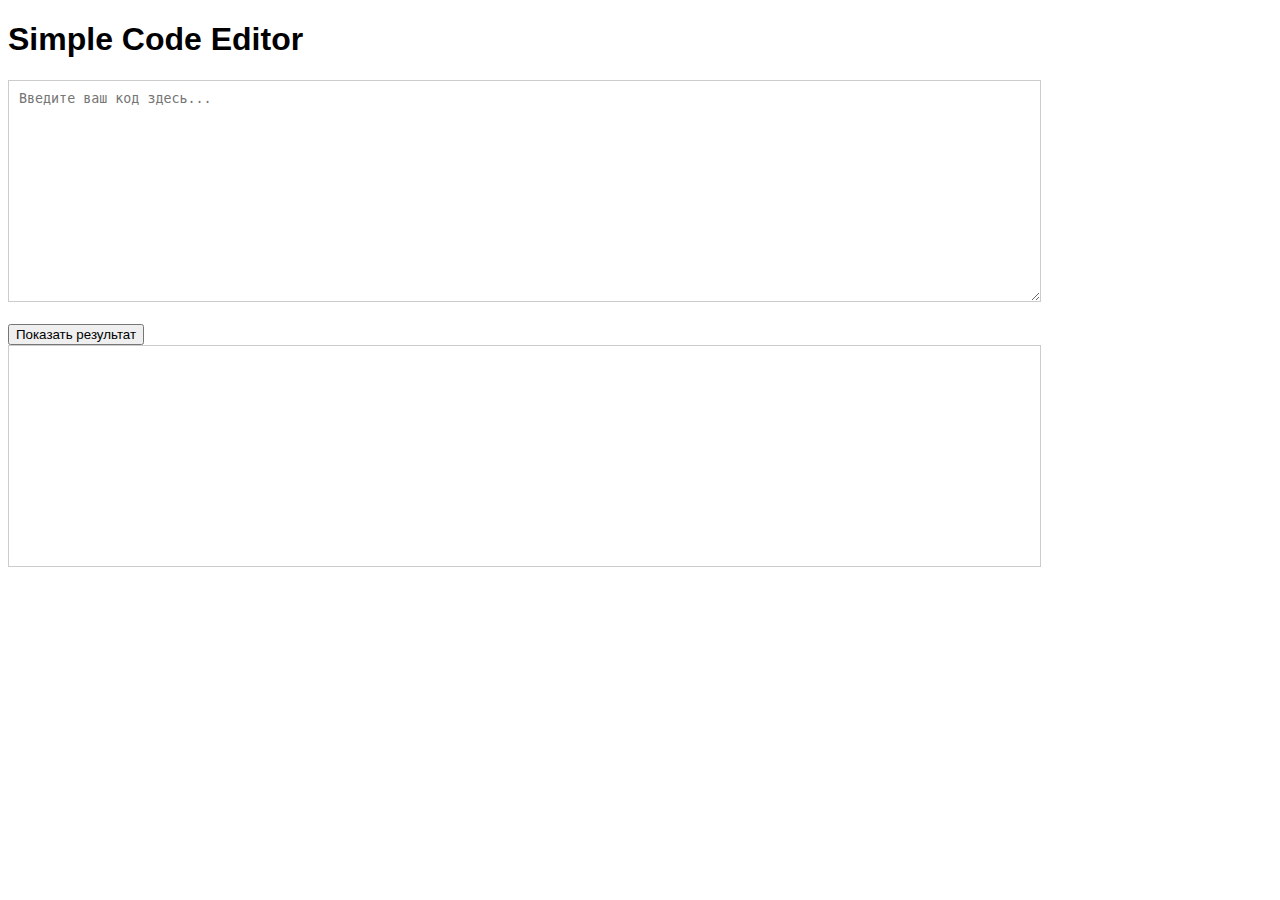
==== index.html @ ea0ed166 "Update index.html" ====
<!DOCTYPE html>
<html>
<head>
<title>Ray.so Imitation</title>
<style>
body {
  font-family: sans-serif;
}
textarea {
  width: 80%;
  height: 200px;
  padding: 10px;
  border: 1px solid #ccc;
}
#output {
  width: 80%;
  height: 200px;
  border: 1px solid #ccc;
  padding: 10px;
  white-space: pre-wrap; /* Allow line breaks in output */
}
</style>
</head>
<body>

<h1>Simple Code Editor</h1>

<textarea id="codeInput" placeholder="Введите ваш код здесь..."></textarea><br><br>

<button onclick="showOutput()">Показать результат</button>

<div id="output"></div>

<script>
function showOutput() {
  let code = document.getElementById("codeInput").value;
  document.getElementById("output").innerText = "Результат:\n" + code; //  Только выводит введенный текст.  Без обработки кода.
}
</script>

</body>
</html>
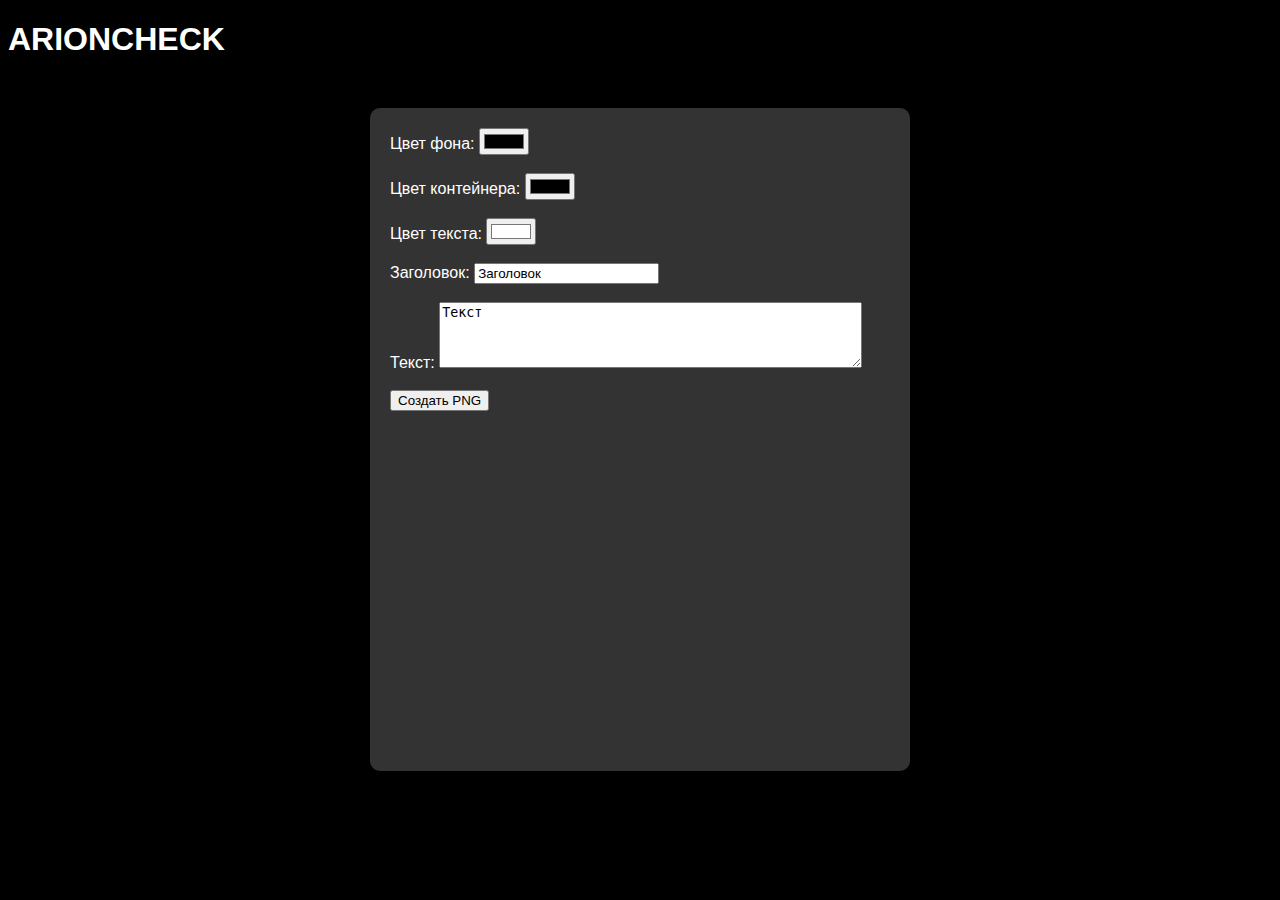
==== commit b95fba5f: "Update index.html" ====
--- a/index.html
+++ b/index.html
@@ -1,42 +1,97 @@
 <!DOCTYPE html>
 <html>
 <head>
-<title>Ray.so Imitation</title>
+<title>ARIONCHECK</title>
 <style>
 body {
+  background-color: black;
+  color: white;
   font-family: sans-serif;
 }
-textarea {
-  width: 80%;
-  height: 200px;
-  padding: 10px;
-  border: 1px solid #ccc;
+#container {
+  width: 500px;
+  margin: 50px auto;
+  padding: 20px;
+  background-color: #333;
+  border-radius: 10px;
 }
-#output {
-  width: 80%;
-  height: 200px;
-  border: 1px solid #ccc;
-  padding: 10px;
-  white-space: pre-wrap; /* Allow line breaks in output */
+#canvasContainer {
+  width: 400px;
+  height: 300px;
+  margin: 20px auto;
 }
 </style>
 </head>
 <body>
+  <h1>ARIONCHECK</h1>
+  <div id="container">
+    <label for="backgroundColor">Цвет фона:</label>
+    <input type="color" id="backgroundColor" value="#000000"><br><br>
+    <label for="containerColor">Цвет контейнера:</label>
+    <input type="color" id="containerColor" value="rgba(0,0,0,0.5)"><br><br>
+    <label for="textColor">Цвет текста:</label>
+    <input type="color" id="textColor" value="#FFFFFF"><br><br>
+    <label for="title">Заголовок:</label>
+    <input type="text" id="title" value="Заголовок"><br><br>
+    <label for="text">Текст:</label>
+    <textarea id="text" rows="4" cols="50">Текст</textarea><br><br>
+    <button onclick="generatePNG()">Создать PNG</button>
+    <div id="canvasContainer">
+      <canvas id="myCanvas"></canvas>
+    </div>
+    <a id="downloadLink" download="arioncheck.png" style="display:none;"></a>
+  </div>
 
-<h1>Simple Code Editor</h1>
 
-<textarea id="codeInput" placeholder="Введите ваш код здесь..."></textarea><br><br>
+  <script>
+    function generatePNG() {
+      const canvas = document.getElementById('myCanvas');
+      const ctx = canvas.getContext('2d');
+      const backgroundColor = document.getElementById('backgroundColor').value;
+      const containerColor = document.getElementById('containerColor').value;
+      const textColor = document.getElementById('textColor').value;
+      const title = document.getElementById('title').value;
+      const text = document.getElementById('text').value;
 
-<button onclick="showOutput()">Показать результат</button>
+      ctx.clearRect(0, 0, canvas.width, canvas.height);
+      ctx.fillStyle = backgroundColor;
+      ctx.fillRect(0, 0, canvas.width, canvas.height);
 
-<div id="output"></div>
 
-<script>
-function showOutput() {
-  let code = document.getElementById("codeInput").value;
-  document.getElementById("output").innerText = "Результат:\n" + code; //  Только выводит введенный текст.  Без обработки кода.
-}
-</script>
+      ctx.fillStyle = containerColor;
+      ctx.strokeStyle = textColor; // обводка того же цвета что и текст
+      ctx.lineWidth = 2;
+      ctx.beginPath();
+      ctx.roundRect(50, 50, 300, 180, 10); //x,y,width,height,radius
+      ctx.fill();
+      ctx.stroke();
 
+
+      ctx.fillStyle = textColor;
+      ctx.font = '20px sans-serif';
+      ctx.fillText(title, 70, 90);
+      ctx.fillText(text, 70, 120);
+
+      const link = document.getElementById('downloadLink');
+      link.href = canvas.toDataURL('image/png');
+      link.style.display = 'block';
+      link.click();
+      link.style.display = 'none';
+    }
+
+    //Решение проблемы с закругленными углами
+    CanvasRenderingContext2D.prototype.roundRect = function (x, y, w, h, r) {
+      if (w < 2 * r) r = w / 2;
+      if (h < 2 * r) r = h / 2;
+      this.beginPath();
+      this.moveTo(x + r, y);
+      this.arcTo(x + w, y, x + w, y + h, r);
+      this.arcTo(x + w, y + h, x, y + h, r);
+      this.arcTo(x, y + h, x, y, r);
+      this.arcTo(x, y, x + w, y, r);
+      this.closePath();
+      return this;
+    }
+  </script>
 </body>
 </html>
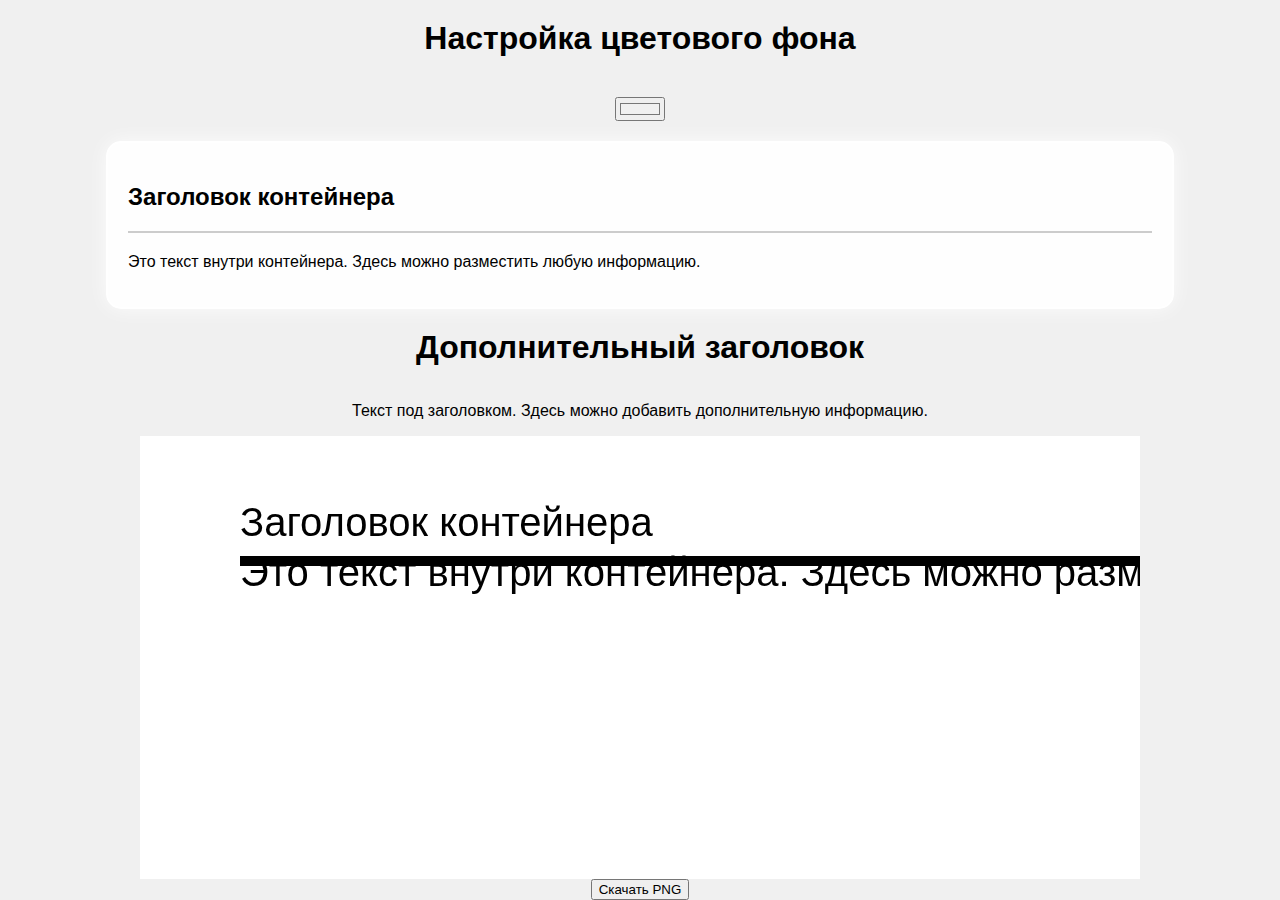
==== commit 80e5a71f: "Update index.html" ====
--- a/index.html
+++ b/index.html
@@ -1,97 +1,106 @@
 <!DOCTYPE html>
-<html>
+<html lang="ru">
 <head>
-<title>ARIONCHECK</title>
-<style>
-body {
-  background-color: black;
-  color: white;
-  font-family: sans-serif;
-}
-#container {
-  width: 500px;
-  margin: 50px auto;
-  padding: 20px;
-  background-color: #333;
-  border-radius: 10px;
-}
-#canvasContainer {
-  width: 400px;
-  height: 300px;
-  margin: 20px auto;
-}
-</style>
+    <meta charset="UTF-8">
+    <meta name="viewport" content="width=device-width, initial-scale=1.0">
+    <title>Пример сайта</title>
+    <style>
+        body {
+            margin: 0;
+            font-family: Arial, sans-serif;
+            display: flex;
+            flex-direction: column;
+            align-items: center;
+            justify-content: center;
+            height: 100vh;
+            background-color: #f0f0f0;
+        }
+        
+        h1 {
+            margin: 20px 0;
+        }
+
+        #backgroundColor {
+            margin: 20px 0;
+        }
+
+        .container {
+            width: 80%;
+            max-width: 1200px;
+            border-radius: 15px;
+            border: 2px solid #fff;
+            box-shadow: 0 0 20px rgba(255, 255, 255, 0.8);
+            padding: 20px;
+            background: rgba(255, 255, 255, 0.9);
+            position: relative;
+        }
+
+        .line {
+            height: 2px;
+            background: #ccc;
+            margin: 20px 0;
+        }
+
+        .canvas-container {
+            overflow: hidden;
+            width: 100%;
+            max-width: 1000px;
+            height: 500px;
+            position: relative;
+        }
+    </style>
 </head>
 <body>
-  <h1>ARIONCHECK</h1>
-  <div id="container">
-    <label for="backgroundColor">Цвет фона:</label>
-    <input type="color" id="backgroundColor" value="#000000"><br><br>
-    <label for="containerColor">Цвет контейнера:</label>
-    <input type="color" id="containerColor" value="rgba(0,0,0,0.5)"><br><br>
-    <label for="textColor">Цвет текста:</label>
-    <input type="color" id="textColor" value="#FFFFFF"><br><br>
-    <label for="title">Заголовок:</label>
-    <input type="text" id="title" value="Заголовок"><br><br>
-    <label for="text">Текст:</label>
-    <textarea id="text" rows="4" cols="50">Текст</textarea><br><br>
-    <button onclick="generatePNG()">Создать PNG</button>
-    <div id="canvasContainer">
-      <canvas id="myCanvas"></canvas>
+    <h1>Настройка цветового фона</h1>
+    <input type="color" id="backgroundColor" value="#f0f0f0" />
+    <div class="container">
+        <h2>Заголовок контейнера</h2>
+        <div class="line"></div>
+        <p>Это текст внутри контейнера. Здесь можно разместить любую информацию.</p>
     </div>
-    <a id="downloadLink" download="arioncheck.png" style="display:none;"></a>
-  </div>
+  
+    <h1>Дополнительный заголовок</h1>
+    <p>Текст под заголовком. Здесь можно добавить дополнительную информацию.</p>
 
+    <div class="canvas-container">
+        <canvas id="canvas" width="3840" height="2160"></canvas>
+    </div>
+  
+    <button id="downloadBtn">Скачать PNG</button>
 
-  <script>
-    function generatePNG() {
-      const canvas = document.getElementById('myCanvas');
-      const ctx = canvas.getContext('2d');
-      const backgroundColor = document.getElementById('backgroundColor').value;
-      const containerColor = document.getElementById('containerColor').value;
-      const textColor = document.getElementById('textColor').value;
-      const title = document.getElementById('title').value;
-      const text = document.getElementById('text').value;
+    <script>
+        const backgroundColorPicker = document.getElementById('backgroundColor');
+        const container = document.querySelector('.container');
+        const canvas = document.getElementById('canvas');
+        const ctx = canvas.getContext('2d');
 
-      ctx.clearRect(0, 0, canvas.width, canvas.height);
-      ctx.fillStyle = backgroundColor;
-      ctx.fillRect(0, 0, canvas.width, canvas.height);
+        // Функция для изменения цвета фона
+        backgroundColorPicker.addEventListener('input', (event) => {
+            document.body.style.backgroundColor = event.target.value;
+        });
 
+        // Отрисовка содержимого на канвасе
+        function drawCanvas() {
+            ctx.fillStyle = '#fff';
+            ctx.fillRect(0, 0, canvas.width, canvas.height);
+            ctx.fillStyle = '#000';
+            ctx.font = '40px Arial';
+            ctx.fillText('Заголовок контейнера', 100, 100);
+            ctx.fillRect(100, 120, canvas.width - 200, 10);
+            ctx.fillText('Это текст внутри контейнера. Здесь можно разместить любую информацию.', 100, 150);
+        }
 
-      ctx.fillStyle = containerColor;
-      ctx.strokeStyle = textColor; // обводка того же цвета что и текст
-      ctx.lineWidth = 2;
-      ctx.beginPath();
-      ctx.roundRect(50, 50, 300, 180, 10); //x,y,width,height,radius
-      ctx.fill();
-      ctx.stroke();
+        // Обработчик для кнопки скачивания
+        document.getElementById('downloadBtn').addEventListener('click', () => {
+            drawCanvas();
+            const link = document.createElement('a');
+            link.download = 'screenshot.png';
+            link.href = canvas.toDataURL('image/png');
+            link.click();
+        });
 
-
-      ctx.fillStyle = textColor;
-      ctx.font = '20px sans-serif';
-      ctx.fillText(title, 70, 90);
-      ctx.fillText(text, 70, 120);
-
-      const link = document.getElementById('downloadLink');
-      link.href = canvas.toDataURL('image/png');
-      link.style.display = 'block';
-      link.click();
-      link.style.display = 'none';
-    }
-
-    //Решение проблемы с закругленными углами
-    CanvasRenderingContext2D.prototype.roundRect = function (x, y, w, h, r) {
-      if (w < 2 * r) r = w / 2;
-      if (h < 2 * r) r = h / 2;
-      this.beginPath();
-      this.moveTo(x + r, y);
-      this.arcTo(x + w, y, x + w, y + h, r);
-      this.arcTo(x + w, y + h, x, y + h, r);
-      this.arcTo(x, y + h, x, y, r);
-      this.arcTo(x, y, x + w, y, r);
-      this.closePath();
-      return this;
-    }
-  </script>
+        // Первоначальная отрисовка
+        drawCanvas();
+    </script>
 </body>
 </html>
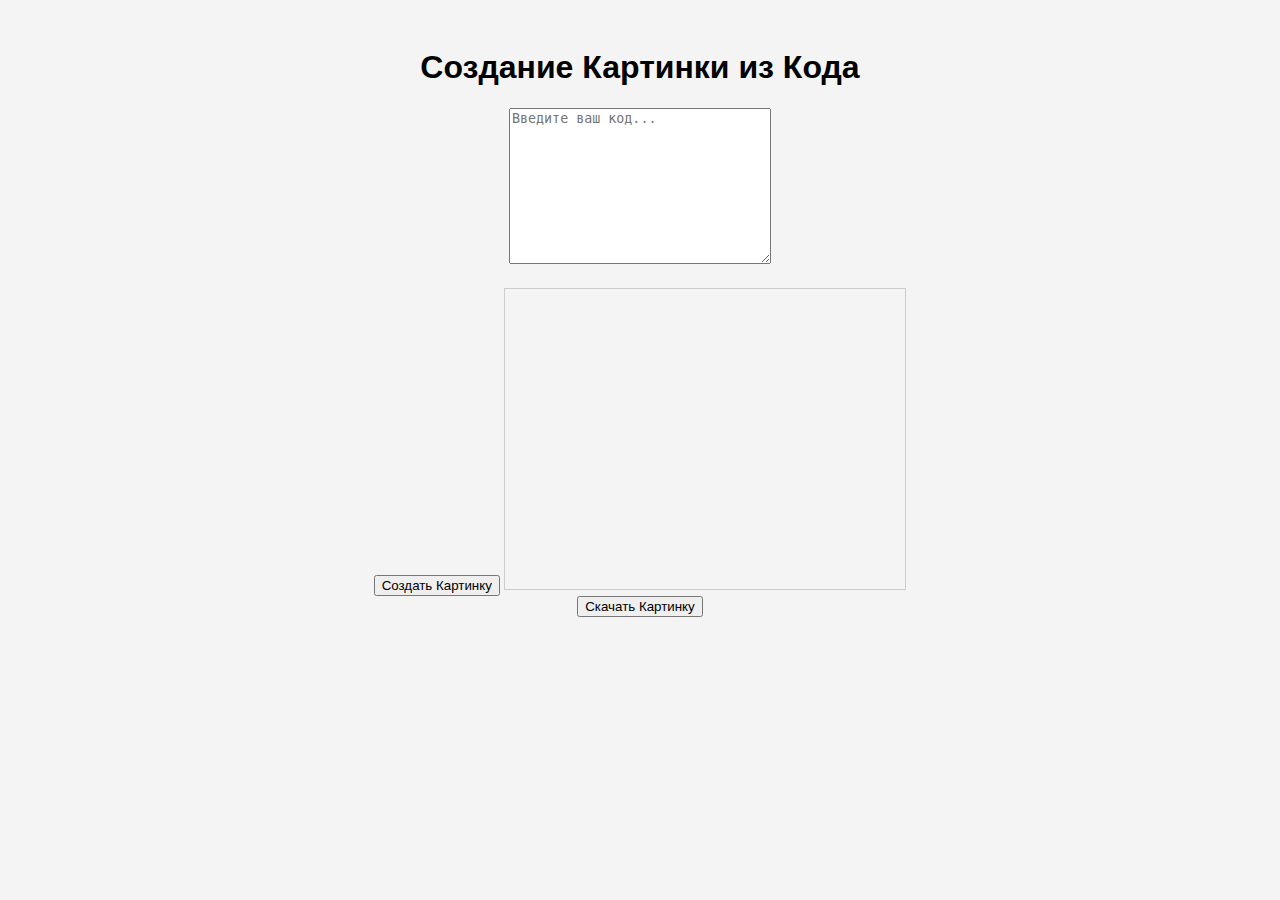
==== commit 653e3d64: "Update index.html" ====
--- a/index.html
+++ b/index.html
@@ -3,104 +3,59 @@
 <head>
     <meta charset="UTF-8">
     <meta name="viewport" content="width=device-width, initial-scale=1.0">
-    <title>Пример сайта</title>
+    <title>Генератор Картинки из Кода</title>
     <style>
         body {
-            margin: 0;
             font-family: Arial, sans-serif;
-            display: flex;
-            flex-direction: column;
-            align-items: center;
-            justify-content: center;
-            height: 100vh;
-            background-color: #f0f0f0;
+            text-align: center;
+            background-color: #f4f4f4;
+            padding: 20px;
         }
-        
-        h1 {
-            margin: 20px 0;
-        }
-
-        #backgroundColor {
-            margin: 20px 0;
-        }
-
-        .container {
-            width: 80%;
-            max-width: 1200px;
-            border-radius: 15px;
-            border: 2px solid #fff;
-            box-shadow: 0 0 20px rgba(255, 255, 255, 0.8);
-            padding: 20px;
-            background: rgba(255, 255, 255, 0.9);
-            position: relative;
-        }
-
-        .line {
-            height: 2px;
-            background: #ccc;
-            margin: 20px 0;
-        }
-
-        .canvas-container {
-            overflow: hidden;
-            width: 100%;
-            max-width: 1000px;
-            height: 500px;
-            position: relative;
+        #output {
+            border: 1px solid #ccc;
+            margin-top: 20px;
         }
     </style>
 </head>
 <body>
-    <h1>Настройка цветового фона</h1>
-    <input type="color" id="backgroundColor" value="#f0f0f0" />
-    <div class="container">
-        <h2>Заголовок контейнера</h2>
-        <div class="line"></div>
-        <p>Это текст внутри контейнера. Здесь можно разместить любую информацию.</p>
-    </div>
-  
-    <h1>Дополнительный заголовок</h1>
-    <p>Текст под заголовком. Здесь можно добавить дополнительную информацию.</p>
-
-    <div class="canvas-container">
-        <canvas id="canvas" width="3840" height="2160"></canvas>
-    </div>
-  
-    <button id="downloadBtn">Скачать PNG</button>
+    <h1>Создание Картинки из Кода</h1>
+    <textarea id="codeInput" rows="10" cols="30" placeholder="Введите ваш код..."></textarea><br>
+    <button id="generateBtn">Создать Картинку</button>
+    <canvas id="output" width="400" height="300"></canvas><br>
+    <button id="downloadBtn">Скачать Картинку</button>
 
     <script>
-        const backgroundColorPicker = document.getElementById('backgroundColor');
-        const container = document.querySelector('.container');
-        const canvas = document.getElementById('canvas');
-        const ctx = canvas.getContext('2d');
+        const codeInput = document.getElementById('codeInput');
+        const generateBtn = document.getElementById('generateBtn');
+        const outputCanvas = document.getElementById('output');
+        const ctx = outputCanvas.getContext('2d');
+        const downloadBtn = document.getElementById('downloadBtn');
 
-        // Функция для изменения цвета фона
-        backgroundColorPicker.addEventListener('input', (event) => {
-            document.body.style.backgroundColor = event.target.value;
+        generateBtn.addEventListener('click', () => {
+            const code = codeInput.value;
+            ctx.clearRect(0, 0, outputCanvas.width, outputCanvas.height); // Очистка холста
+            ctx.fillStyle = '#fff'; // Цвет фона
+            ctx.fillRect(0, 0, outputCanvas.width, outputCanvas.height);
+
+            // Настройка текста
+            ctx.fillStyle = '#000'; // Цвет текста
+            ctx.font = '16px monospace';
+            ctx.textAlign = 'left';
+            ctx.textBaseline = 'top';
+
+            // Разделение кода на строки и рисование на холсте
+            const lines = code.split('\n');
+            lines.forEach((line, index) => {
+                ctx.fillText(line, 10, index * 20 + 10);
+            });
         });
 
-        // Отрисовка содержимого на канвасе
-        function drawCanvas() {
-            ctx.fillStyle = '#fff';
-            ctx.fillRect(0, 0, canvas.width, canvas.height);
-            ctx.fillStyle = '#000';
-            ctx.font = '40px Arial';
-            ctx.fillText('Заголовок контейнера', 100, 100);
-            ctx.fillRect(100, 120, canvas.width - 200, 10);
-            ctx.fillText('Это текст внутри контейнера. Здесь можно разместить любую информацию.', 100, 150);
-        }
-
-        // Обработчик для кнопки скачивания
-        document.getElementById('downloadBtn').addEventListener('click', () => {
-            drawCanvas();
+        downloadBtn.addEventListener('click', () => {
             const link = document.createElement('a');
-            link.download = 'screenshot.png';
-            link.href = canvas.toDataURL('image/png');
+            link.download = 'code_image.png';
+            link.href = outputCanvas.toDataURL();
             link.click();
         });
-
-        // Первоначальная отрисовка
-        drawCanvas();
     </script>
 </body>
 </html>
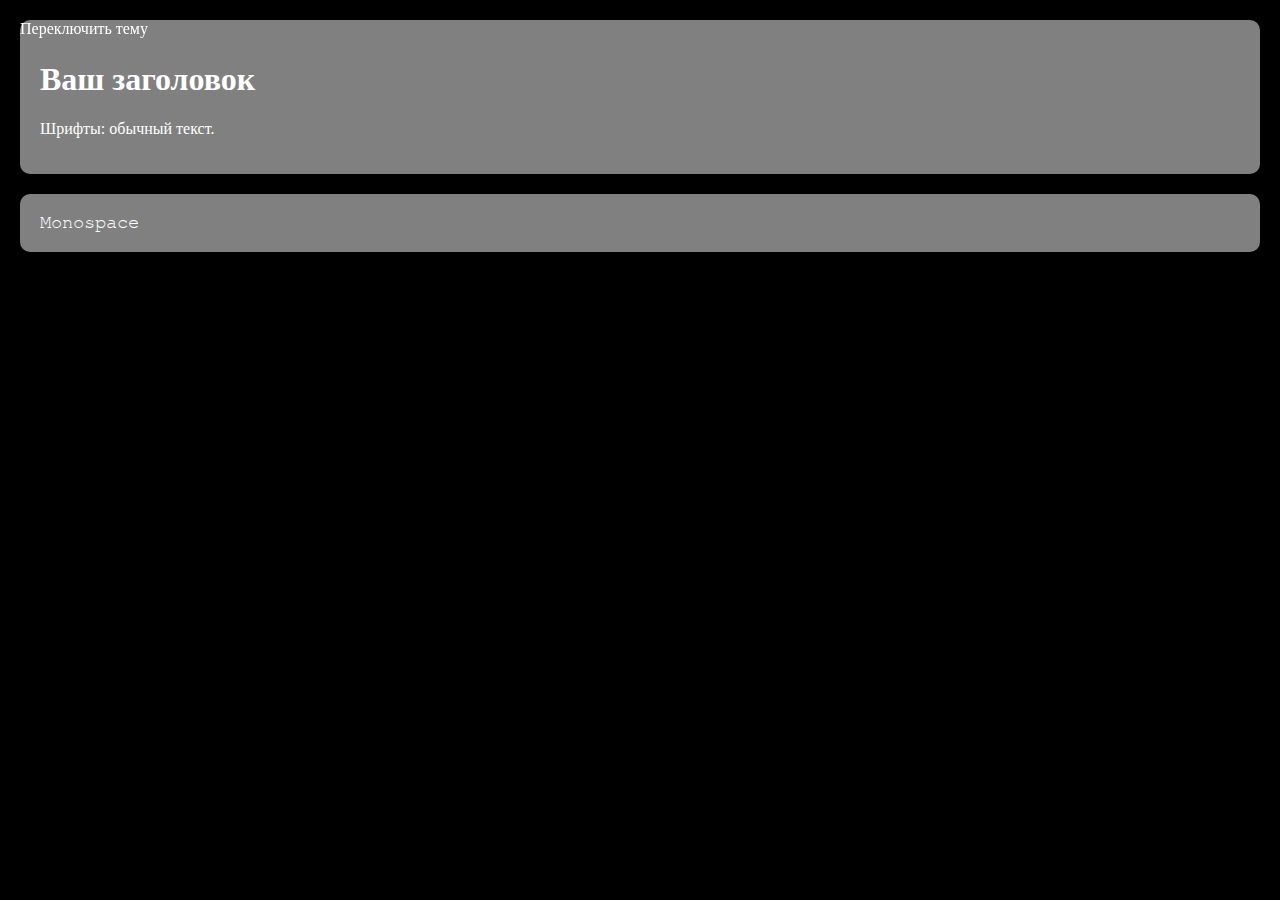
==== commit fcc28afc: "Update index.html" ====
--- a/index.html
+++ b/index.html
@@ -3,59 +3,60 @@
 <head>
     <meta charset="UTF-8">
     <meta name="viewport" content="width=device-width, initial-scale=1.0">
-    <title>Генератор Картинки из Кода</title>
+    <title>Тема сайта</title>
     <style>
         body {
-            font-family: Arial, sans-serif;
-            text-align: center;
-            background-color: #f4f4f4;
+            margin: 0;
+            padding: 0;
+            transition: background-color 0.3s, color 0.3s;
+        }
+        body.light {
+            background-color: white;
+            color: black;
+        }
+        body.dark {
+            background-color: black;
+            color: white;
+        }
+        .container {
+            background-color: grey;
+            border-radius: 10px;
             padding: 20px;
+            margin: 20px;
         }
-        #output {
-            border: 1px solid #ccc;
-            margin-top: 20px;
+        .toggle {
+            position: fixed;
+            top: 20px;
+            left: 20px;
+            cursor: pointer;
+        }
+        .monospace {
+            font-family: 'Courier New', monospace;
+        }
+        .copy-button {
+            cursor: pointer;
+            padding: 5px 10px;
+            margin-left: 10px;
         }
     </style>
 </head>
-<body>
-    <h1>Создание Картинки из Кода</h1>
-    <textarea id="codeInput" rows="10" cols="30" placeholder="Введите ваш код..."></textarea><br>
-    <button id="generateBtn">Создать Картинку</button>
-    <canvas id="output" width="400" height="300"></canvas><br>
-    <button id="downloadBtn">Скачать Картинку</button>
+<body class="dark">
+    <div class="toggle" onclick="toggleTheme()">Переключить тему</div>
+
+    <div class="container">
+        <h1>Ваш заголовок</h1>
+        <p>Шрифты: обычный текст.</p>
+    </div>
+  
+    <div class="container" onclick="location.href='index1.html'" style="cursor:pointer;">
+        𝙼𝚘𝚗𝚘𝚜𝚙𝚊𝚌𝚎
+    </div>
 
     <script>
-        const codeInput = document.getElementById('codeInput');
-        const generateBtn = document.getElementById('generateBtn');
-        const outputCanvas = document.getElementById('output');
-        const ctx = outputCanvas.getContext('2d');
-        const downloadBtn = document.getElementById('downloadBtn');
-
-        generateBtn.addEventListener('click', () => {
-            const code = codeInput.value;
-            ctx.clearRect(0, 0, outputCanvas.width, outputCanvas.height); // Очистка холста
-            ctx.fillStyle = '#fff'; // Цвет фона
-            ctx.fillRect(0, 0, outputCanvas.width, outputCanvas.height);
-
-            // Настройка текста
-            ctx.fillStyle = '#000'; // Цвет текста
-            ctx.font = '16px monospace';
-            ctx.textAlign = 'left';
-            ctx.textBaseline = 'top';
-
-            // Разделение кода на строки и рисование на холсте
-            const lines = code.split('\n');
-            lines.forEach((line, index) => {
-                ctx.fillText(line, 10, index * 20 + 10);
-            });
-        });
-
-        downloadBtn.addEventListener('click', () => {
-            const link = document.createElement('a');
-            link.download = 'code_image.png';
-            link.href = outputCanvas.toDataURL();
-            link.click();
-        });
+        function toggleTheme() {
+            document.body.classList.toggle('light');
+            document.body.classList.toggle('dark');
+        }
     </script>
 </body>
 </html>
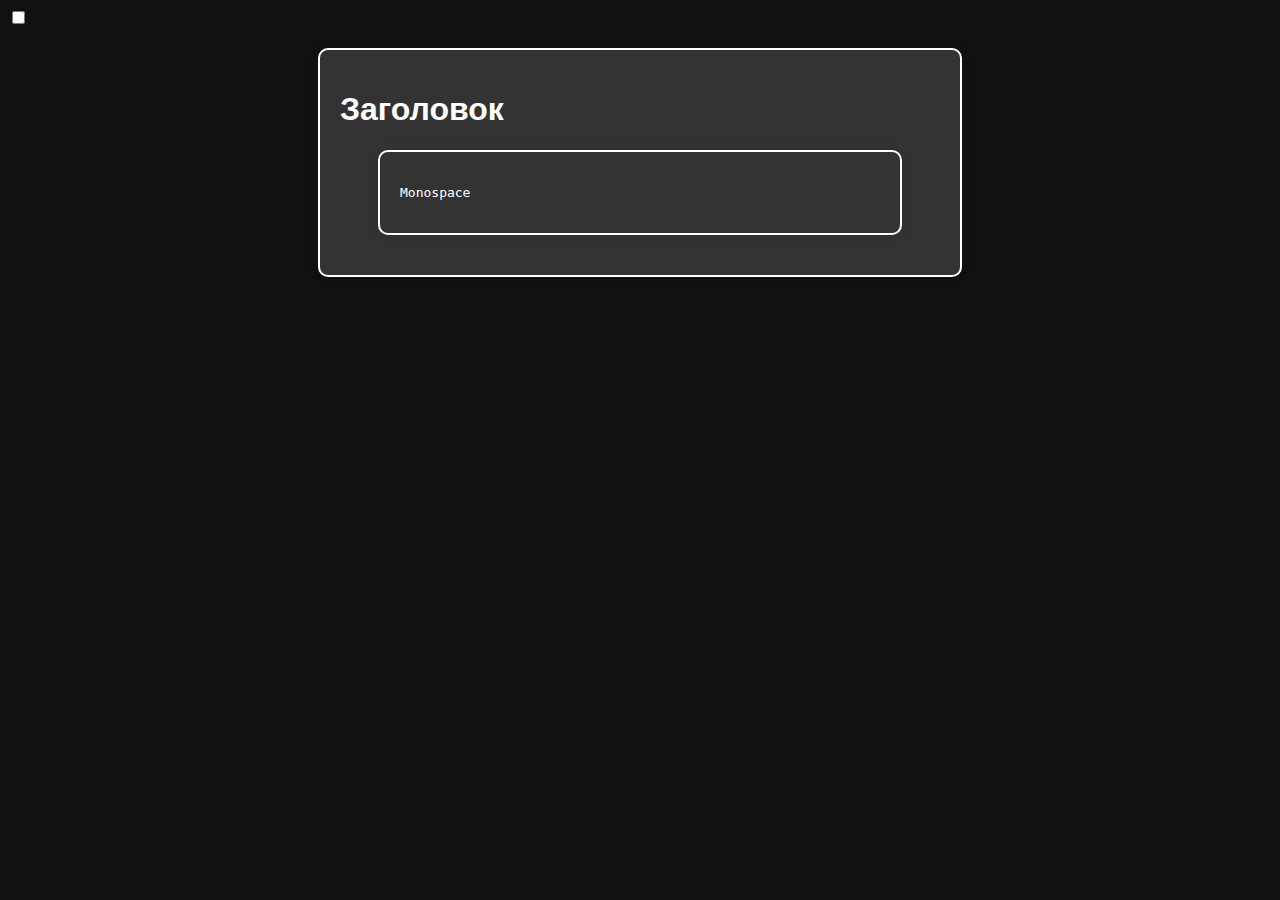
==== commit bed7f8c2: "Update index.html" ====
--- a/index.html
+++ b/index.html
@@ -1,62 +1,64 @@
 <!DOCTYPE html>
-<html lang="ru">
+<html>
 <head>
-    <meta charset="UTF-8">
-    <meta name="viewport" content="width=device-width, initial-scale=1.0">
-    <title>Тема сайта</title>
-    <style>
-        body {
-            margin: 0;
-            padding: 0;
-            transition: background-color 0.3s, color 0.3s;
-        }
-        body.light {
-            background-color: white;
-            color: black;
-        }
-        body.dark {
-            background-color: black;
-            color: white;
-        }
-        .container {
-            background-color: grey;
-            border-radius: 10px;
-            padding: 20px;
-            margin: 20px;
-        }
-        .toggle {
-            position: fixed;
-            top: 20px;
-            left: 20px;
-            cursor: pointer;
-        }
-        .monospace {
-            font-family: 'Courier New', monospace;
-        }
-        .copy-button {
-            cursor: pointer;
-            padding: 5px 10px;
-            margin-left: 10px;
-        }
-    </style>
+<title>Main Page</title>
+<style>
+body {
+  font-family: sans-serif;
+  transition: background-color 0.3s, color 0.3s; /* Плавный переход */
+}
+.dark-theme {
+  background-color: #111;
+  color: #fff;
+}
+.dark-theme .container {
+  background-color: #333;
+  color: #fff;
+  border: 2px solid #fff;
+}
+.light-theme {
+  background-color: #fff;
+  color: #000;
+}
+.light-theme .container {
+  background-color: #ddd;
+  color: #000;
+  border: 2px solid #000;
+}
+.container {
+  width: 80%;
+  max-width: 600px;
+  margin: 20px auto;
+  padding: 20px;
+  border-radius: 10px;
+  box-shadow: 0 0 10px rgba(0, 0, 0, 0.1); /* Тень */
+}
+.monospace {
+  font-family: monospace;
+}
+</style>
 </head>
-<body class="dark">
-    <div class="toggle" onclick="toggleTheme()">Переключить тему</div>
+<body class="dark-theme">
+  <label class="switch">
+    <input type="checkbox" id="themeSwitch">
+    <span class="slider round"></span>
+  </label>
 
-    <div class="container">
-        <h1>Ваш заголовок</h1>
-        <p>Шрифты: обычный текст.</p>
+  <div class="container">
+    <h1>Заголовок</h1>
+    <div class="container monospace" onclick="location.href='index1.html'">
+      <p>𝙼𝚘𝚗𝚘𝚜𝚙𝚊𝚌𝚎</p>
     </div>
-  
-    <div class="container" onclick="location.href='index1.html'" style="cursor:pointer;">
-        𝙼𝚘𝚗𝚘𝚜𝚙𝚊𝚌𝚎
-    </div>
+  </div>
 
-    <script>
-        function toggleTheme() {
-            document.body.classList.toggle('light');
-            document.body.classList.toggle('dark');
-        }
-    </script>
+  <script>
+    const themeSwitch = document.getElementById('themeSwitch');
+    const body = document.body;
+
+    themeSwitch.addEventListener('change', () => {
+      body.classList.toggle('dark-theme');
+      body.classList.toggle('light-theme');
+    });
+  </script>
 </body>
 </html>
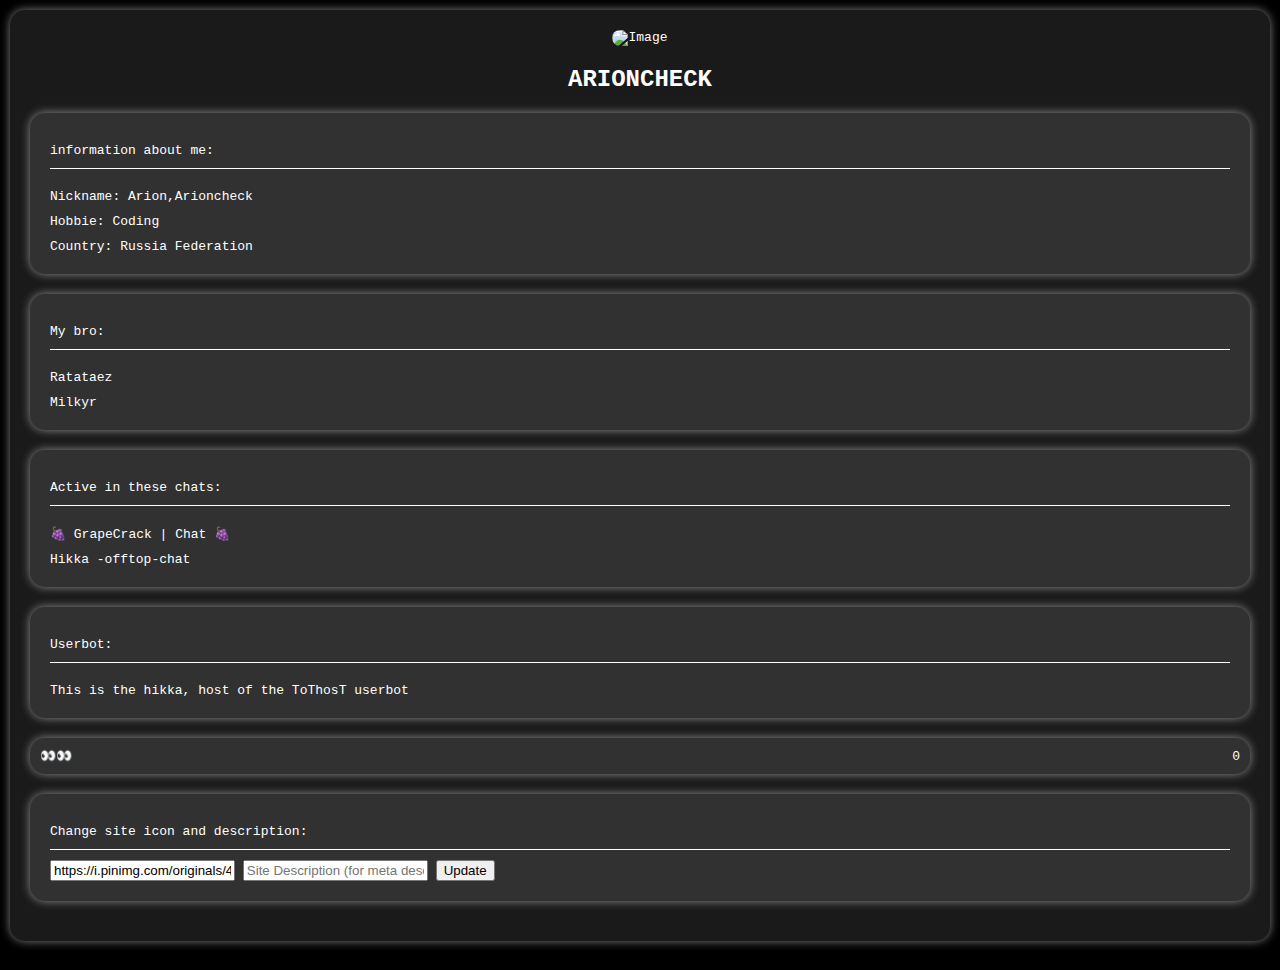
==== commit 75432c7e: "Create index.html" ====
--- a/index.html
+++ b/index.html
@@ -1,64 +1,143 @@
 <!DOCTYPE html>
-<html>
+<html lang="ru">
 <head>
-<title>Main Page</title>
-<style>
-body {
-  font-family: sans-serif;
-  transition: background-color 0.3s, color 0.3s; /* Плавный переход */
-}
-.dark-theme {
-  background-color: #111;
-  color: #fff;
-}
-.dark-theme .container {
-  background-color: #333;
-  color: #fff;
-  border: 2px solid #fff;
-}
-.light-theme {
-  background-color: #fff;
-  color: #000;
-}
-.light-theme .container {
-  background-color: #ddd;
-  color: #000;
-  border: 2px solid #000;
-}
-.container {
-  width: 80%;
-  max-width: 600px;
-  margin: 20px auto;
-  padding: 20px;
-  border-radius: 10px;
-  box-shadow: 0 0 10px rgba(0, 0, 0, 0.1); /* Тень */
-}
-.monospace {
-  font-family: monospace;
-}
-</style>
+    <meta charset="UTF-8">
+    <meta name="viewport" content="width=device-width, initial-scale=1.0">
+    <title>ARIONCHECK</title>
+    <style>
+        body {
+            background-color: black;
+            color: white;
+            font-family: monospace;
+            margin: 0;
+            padding: 10px;
+            box-sizing: border-box;
+        }
+
+        .container {
+            padding: 20px;
+            border-radius: 15px;
+            background-color: rgba(255, 255, 255, 0.1);
+            margin-bottom: 20px;
+            box-shadow: 0 0 10px rgba(255, 255, 255, 0.5);
+        }
+
+        .small-container {
+            padding: 10px;
+            border-radius: 15px;
+            background-color: rgba(255, 255, 255, 0.1);
+            margin-bottom: 20px;
+            box-shadow: 0 0 10px rgba(255, 255, 255, 0.5);
+            display: flex;
+            align-items: center; /* Вертикальное выравнивание */
+            justify-content: space-between; /* Горизонтальное выравнивание */
+        }
+
+        h1 {
+            text-align: center;
+            font-weight: bold;
+            font-size: 24px;
+            margin-bottom: 20px;
+        }
+
+        .image-container {
+            text-align: center;
+            margin-bottom: 20px;
+        }
+
+        img {
+            border-radius: 20px;
+            max-width: 100%;
+            height: auto;
+        }
+
+        .header-line {
+            border-top: 1px solid white;
+            margin: 10px 0;
+        }
+
+        .content {
+            padding-top: 10px;
+            color: white;
+        }
+    </style>
 </head>
-<body class="dark-theme">
-  <label class="switch">
-    <input type="checkbox" id="themeSwitch">
-    <span class="slider round"></span>
-  </label>
+<body>
 
-  <div class="container">
-    <h1>Заголовок</h1>
-    <div class="container monospace" onclick="location.href='index1.html'">
-      <p>𝙼𝚘𝚗𝚘𝚜𝚙𝚊𝚌𝚎</p>
+<div class="container">
+    <div class="image-container">
+        <img src="https://i.pinimg.com/originals/49/6a/b7/496ab74403c2bc6d356a01bb7c661524.gif" alt="Image" id="site-icon">
     </div>
-  </div>
+    <h1>ARIONCHECK</h1>
 
-  <script>
-    const themeSwitch = document.getElementById('themeSwitch');
-    const body = document.body;
+    <div class="container">
+        <div class="content">information about me:</div>
+        <div class="header-line"></div>
+        <div class="content">Nickname: Arion,Arioncheck</div>
+        <div class="content">Hobbie: Coding</div>
+        <div class="content">Country: Russia Federation</div>
+    </div>
 
-    themeSwitch.addEventListener('change', () => {
-      body.classList.toggle('dark-theme');
-      body.classList.toggle('light-theme');
-    });
-  </script>
+    <div class="container">
+        <div class="content">My bro:</div>
+        <div class="header-line"></div>
+        <div class="content">Ratataez</div>
+        <div class="content">Milkyr</div>
+    </div>
+
+    <div class="container">
+        <div class="content">Active in these chats:</div>
+        <div class="header-line"></div>
+        <div class="content">🍇 GrapeCrack | Chat 🍇</div>
+        <div class="content">Hikka -offtop-chat</div>
+    </div>
+
+    <div class="container">
+        <div class="content">Userbot:</div>
+        <div class="header-line"></div>
+        <div class="content">This is the hikka, host of the ToThosT userbot</div>
+    </div>
+
+    <div class="small-container">
+        <span>&#x1F440;&#x1F440;</span> <span id="site-visits">0</span>
+    </div>
+
+    <div class="container">
+        <div class="content">Change site icon and description:</div>
+        <div class="header-line"></div>
+        <input type="text" id="icon-url" placeholder="Image URL" value="https://i.pinimg.com/originals/49/6a/b7/496ab74403c2bc6d356a01bb7c661524.gif">
+        <input type="text" id="site-description" placeholder="Site Description (for meta description)">
+        <button onclick="updateSite()">Update</button>
+    </div>
+
+</div>
+
+<script>
+    function updateSite() {
+        let iconUrl = document.getElementById('icon-url').value;
+        let description = document.getElementById('site-description').value;
+        document.getElementById('site-icon').src = iconUrl;
+        document.querySelector('meta[name="description"]').content = description;
+
+    }
+
+    // (For demonstration only - replace with actual counter)
+    let visits = 0;
+    setInterval(() => {
+        visits++;
+        document.getElementById('site-visits').textContent = visits;
+    }, 5000); // Update every 5 seconds
+
+
+    // Add meta description tag dynamically (should be done only once)
+
+    if (document.querySelector('meta[name="description"]') === null){
+        const metaDescription = document.createElement('meta');
+        metaDescription.name = 'description';
+        metaDescription.content = ''; // Initial value
+        document.head.appendChild(metaDescription);
+    }
+</script>
+
 </body>
 </html>
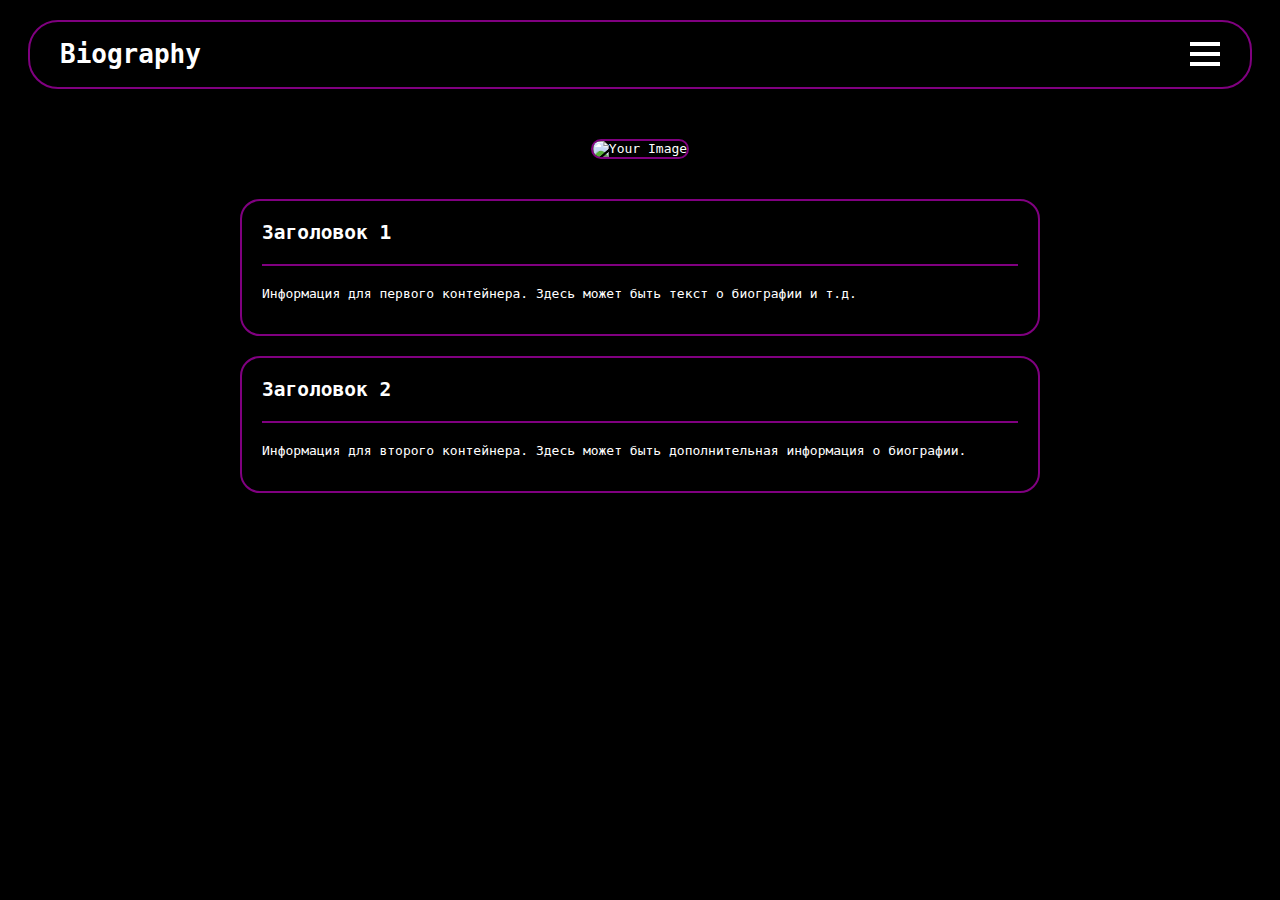
==== commit c69688b2: "Add files via upload" ====
--- a/index.html
+++ b/index.html
@@ -1,143 +1,48 @@
-<!DOCTYPE html>
-<html lang="ru">
-<head>
-    <meta charset="UTF-8">
-    <meta name="viewport" content="width=device-width, initial-scale=1.0">
-    <title>ARIONCHECK</title>
-    <style>
-        body {
-            background-color: black;
-            color: white;
-            font-family: monospace;
-            margin: 0;
-            padding: 10px;
-            box-sizing: border-box;
-        }
-
-        .container {
-            padding: 20px;
-            border-radius: 15px;
-            background-color: rgba(255, 255, 255, 0.1);
-            margin-bottom: 20px;
-            box-shadow: 0 0 10px rgba(255, 255, 255, 0.5);
-        }
-
-        .small-container {
-            padding: 10px;
-            border-radius: 15px;
-            background-color: rgba(255, 255, 255, 0.1);
-            margin-bottom: 20px;
-            box-shadow: 0 0 10px rgba(255, 255, 255, 0.5);
-            display: flex;
-            align-items: center; /* Вертикальное выравнивание */
-            justify-content: space-between; /* Горизонтальное выравнивание */
-        }
-
-        h1 {
-            text-align: center;
-            font-weight: bold;
-            font-size: 24px;
-            margin-bottom: 20px;
-        }
-
-        .image-container {
-            text-align: center;
-            margin-bottom: 20px;
-        }
-
-        img {
-            border-radius: 20px;
-            max-width: 100%;
-            height: auto;
-        }
-
-        .header-line {
-            border-top: 1px solid white;
-            margin: 10px 0;
-        }
-
-        .content {
-            padding-top: 10px;
-            color: white;
-        }
-    </style>
-</head>
-<body>
-
-<div class="container">
-    <div class="image-container">
-        <img src="https://i.pinimg.com/originals/49/6a/b7/496ab74403c2bc6d356a01bb7c661524.gif" alt="Image" id="site-icon">
-    </div>
-    <h1>ARIONCHECK</h1>
-
-    <div class="container">
-        <div class="content">information about me:</div>
-        <div class="header-line"></div>
-        <div class="content">Nickname: Arion,Arioncheck</div>
-        <div class="content">Hobbie: Coding</div>
-        <div class="content">Country: Russia Federation</div>
-    </div>
-
-    <div class="container">
-        <div class="content">My bro:</div>
-        <div class="header-line"></div>
-        <div class="content">Ratataez</div>
-        <div class="content">Milkyr</div>
-    </div>
-
-    <div class="container">
-        <div class="content">Active in these chats:</div>
-        <div class="header-line"></div>
-        <div class="content">🍇 GrapeCrack | Chat 🍇</div>
-        <div class="content">Hikka -offtop-chat</div>
-    </div>
-
-    <div class="container">
-        <div class="content">Userbot:</div>
-        <div class="header-line"></div>
-        <div class="content">This is the hikka, host of the ToThosT userbot</div>
-    </div>
-
-    <div class="small-container">
-        <span>&#x1F440;&#x1F440;</span> <span id="site-visits">0</span>
-    </div>
-
-    <div class="container">
-        <div class="content">Change site icon and description:</div>
-        <div class="header-line"></div>
-        <input type="text" id="icon-url" placeholder="Image URL" value="https://i.pinimg.com/originals/49/6a/b7/496ab74403c2bc6d356a01bb7c661524.gif">
-        <input type="text" id="site-description" placeholder="Site Description (for meta description)">
-        <button onclick="updateSite()">Update</button>
-    </div>
-
-</div>
-
-<script>
-    function updateSite() {
-        let iconUrl = document.getElementById('icon-url').value;
-        let description = document.getElementById('site-description').value;
-        document.getElementById('site-icon').src = iconUrl;
-        document.querySelector('meta[name="description"]').content = description;
-
-    }
-
-    // (For demonstration only - replace with actual counter)
-    let visits = 0;
-    setInterval(() => {
-        visits++;
-        document.getElementById('site-visits').textContent = visits;
-    }, 5000); // Update every 5 seconds
-
-
-    // Add meta description tag dynamically (should be done only once)
-
-    if (document.querySelector('meta[name="description"]') === null){
-        const metaDescription = document.createElement('meta');
-        metaDescription.name = 'description';
-        metaDescription.content = ''; // Initial value
-        document.head.appendChild(metaDescription);
-    }
-</script>
-
-</body>
-</html>
+<!DOCTYPE html>
+<html lang="ru">
+<head>
+    <meta charset="UTF-8">
+    <meta name="viewport" content="width=device-width, initial-scale=1.0">
+    <title>Biography</title>
+    <link rel="stylesheet" href="style.css">
+</head>
+<body>
+    <header>
+        <div class="container header-container">
+            <h1 class="header-title">Biography</h1>
+            <div class="menu-icon" onclick="toggleMenu()">
+                <div class="bar"></div>
+                <div class="bar"></div>
+                <div class="bar"></div>
+            </div>
+            <nav class="menu">
+                <ul>
+                    <li><a href="index.html"><strong>Biography</strong></a></li>
+                    <li><a href="module.html"><strong>Module</strong></a></li>
+                </ul>
+            </nav>
+        </div>
+    </header>
+    <main>
+        <div class="image-container">
+             <img src="your-image.jpg" alt="Your Image">
+         </div>
+        <div class="info-container">
+            <div class="content-box">
+                <h2>Заголовок 1</h2>
+                <hr>
+                <p>Информация для первого контейнера. Здесь может быть текст о биографии и т.д.
+                </p>
+            </div>
+             <div class="content-box">
+               <h2>Заголовок 2</h2>
+               <hr>
+                <p>Информация для второго контейнера. Здесь может быть дополнительная информация о биографии.
+                </p>
+            </div>
+        </div>
+    </main>
+
+     <script src="script.js"></script>
+</body>
+</html>
--- a/style.css
+++ b/style.css
@@ -0,0 +1,238 @@
+body {
+    margin: 0;
+    padding: 0;
+    background-color: black;
+    color: white;
+    font-family: monospace; /* Моноширинный шрифт */
+}
+
+header {
+    padding: 20px 0;
+}
+.container {
+    max-width: 1200px;
+    margin: 0 auto;
+    padding: 0 10px;
+}
+.header-container {
+    display: flex;
+    justify-content: space-between;
+    align-items: center;
+    border: 2px solid purple;
+    border-radius: 30px;
+}
+
+.header-title {
+    font-size: 2em;
+    font-weight: bold;
+    margin-left: 20px;
+}
+
+.menu-icon {
+    display: flex;
+    flex-direction: column;
+    cursor: pointer;
+    margin-right: 20px;
+}
+
+.bar {
+    width: 30px;
+    height: 4px;
+    background-color: white;
+    margin: 3px 0;
+}
+.menu {
+    position: fixed;
+    top: 0;
+    left: 50%;
+    transform: translateX(-50%) translateY(-100%);
+    width: 80%;
+    max-height: 50vh;
+    background-color: #333;
+    border: 2px solid purple;
+    border-bottom-left-radius: 20px;
+    border-bottom-right-radius: 20px;
+    overflow: hidden;
+    z-index: 1000;
+    padding: 20px 0;
+    box-sizing: border-box;
+    transition: transform 0.3s ease-in-out, max-height 0.3s ease-in-out;
+}
+
+.menu.active {
+    display: block;
+    transform: translateX(-50%) translateY(0);
+    max-height: 50vh;
+    box-shadow: none; /* Убираем подсветку при открытом меню */
+}
+
+.menu ul {
+    list-style: none;
+    padding: 0;
+    margin: 0;
+    text-align: center;
+}
+
+.menu li {
+    padding: 15px 0;
+}
+.menu a {
+  color: white;
+  text-decoration: none;
+  font-size: 1.2em;
+}
+.menu a:hover {
+    text-decoration: underline;
+     box-shadow: none; /* Убираем подсветку при наведении на ссылки меню */
+}
+.menu li:hover {
+     box-shadow: none;
+}
+main {
+    padding: 20px;
+    text-align: center;
+}
+.image-container{
+    margin: 0 auto;
+    width: 400px;
+    padding: 10px 0;
+}
+.image-container img{
+     width: 100%;
+    border: 2px solid purple;
+    border-radius: 20px;
+}
+.info-container{
+   max-width: 800px;
+    margin: 20px auto;
+    padding: 10px 0;
+}
+.content-box {
+    border: 2px solid purple;
+    border-radius: 20px;
+    padding: 20px;
+    margin-bottom: 20px;
+    text-align: left;
+}
+.content-box h2{
+    margin-top: 0;
+}
+.module-container {
+  display: flex;
+    flex-direction: column;
+    max-width: 800px;
+    margin: 20px auto;
+    padding: 10px 0;
+}
+
+.copy-box {
+    border: 2px solid purple;
+    border-radius: 20px;
+    padding: 20px;
+    margin-bottom: 20px;
+    cursor: pointer;
+    text-align: center;
+}
+.popup-container {
+  display: none;
+  position: fixed;
+  top: 0;
+  left: 0;
+  width: 100%;
+  height: 100%;
+  background-color: rgba(0, 0, 0, 0.5);
+  justify-content: center;
+  align-items: center;
+}
+.popup {
+    background-color: #333;
+    border: 2px solid purple;
+    border-radius: 20px;
+    padding: 20px;
+    position: relative;
+    max-width: 600px;
+    text-align: center;
+}
+.close-button {
+  position: absolute;
+    top: 10px;
+    right: 10px;
+    font-size: 1.2em;
+    cursor: pointer;
+    transition: transform 0.2s ease-in-out;
+}
+.close-button:hover{
+    transform: scale(1.2);
+}
+hr {
+    border: 0.5px solid purple;
+     margin: 20px 0;
+}
+.container:hover,
+.header-container:hover,
+.content-box:hover,
+.copy-box:hover,
+.popup:hover,
+.close-button:hover,
+.image-container img:hover,
+.popup-container{
+  box-shadow: 0 0 10px 3px purple; /* Фиолетовая подсветка при ховере */
+}
+/* Медиазапрос для экранов с шириной до 768px (обычные телефоны) */
+@media (max-width: 768px) {
+    .container {
+        padding: 0 5px;
+    }
+    .header-container {
+        flex-direction: column; /* Меню и заголовок в столбец */
+        text-align: center;
+    }
+
+    .header-title {
+        margin: 10px 0; /* Отступы для заголовка */
+    }
+
+    .menu-icon {
+       margin: 10px 0;
+    }
+     .menu {
+        width: 90%; /* Меньшая ширина меню */
+       max-height: 80vh; /* Максимальная высота на телефонах */
+    }
+    .menu ul li {
+        font-size: 0.8em;
+    }
+   
+    .image-container{
+        width: 90%;
+        margin: 10px auto;
+    }
+     .info-container {
+        max-width: 90%;
+        padding: 10px;
+     }
+     .module-container {
+        max-width: 90%;
+      }
+     .copy-box{
+         padding: 10px;
+     }
+    .popup {
+        max-width: 90%; /* Меньшая ширина попапа */
+        padding: 10px;
+    }
+}
+
+/* Дополнительные медиазапросы для маленьких экранов можно добавить */
+@media (max-width: 375px) {
+   
+    .popup {
+      font-size: 0.8em;
+     }
+    .menu ul li a {
+       font-size: 0.8em;
+    }
+    .header-title {
+        font-size: 1.5em;
+    }
+}
